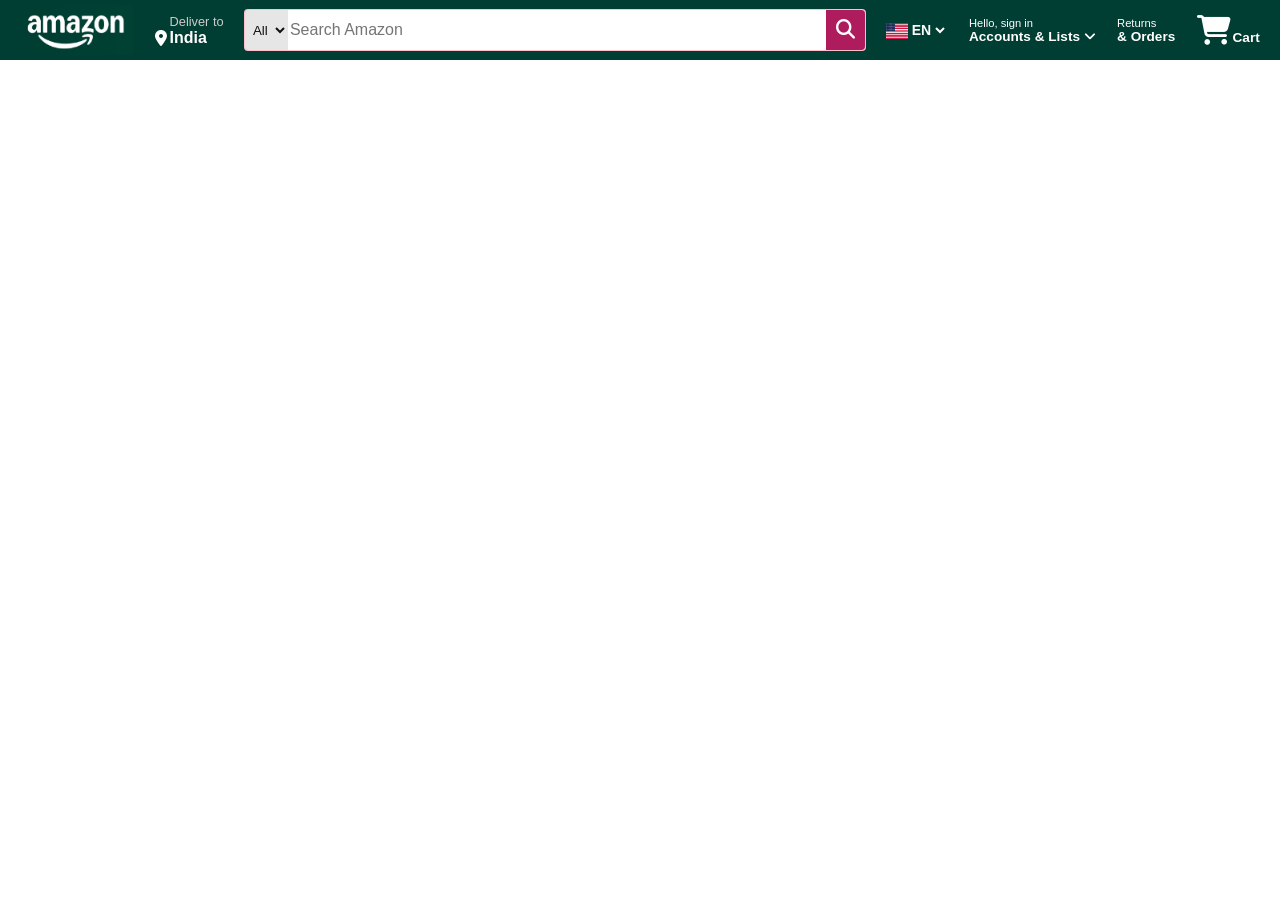
==== Amazon Clone/index.html @ ecc968e3 "Amazon Clone" ====
<!DOCTYPE html>
<html lang="en">
<head>
    <meta charset="UTF-8">
    <meta name="viewport" content="width=device-width, initial-scale=1.0">
    <title>Amazon</title>
    <link rel="stylesheet" href="https://cdnjs.cloudflare.com/ajax/libs/font-awesome/6.6.0/css/all.min.css" integrity="sha512-Kc323vGBEqzTmouAECnVceyQqyqdsSiqLQISBL29aUW4U/M7pSPA/gEUZQqv1cwx4OnYxTxve5UMg5GT6L4JJg==" crossorigin="anonymous" referrerpolicy="no-referrer" />
    <link rel="stylesheet" href="style.css">
</head>
<body>
    <header>
        <div class="navbar">
            <div class="nav-logo border">
                <div class="logo"></div>
            </div>

            <div class="nav-address border">
                <p class="deliver-to">Deliver to</p>
                <div class="add-icon">
                    <i class="fa-solid fa-location-dot"></i>
                    <p class="india">India</p>
                </div>
            </div>

            <div class="nav-search border">
                <select class="search-select">
                    <option>All</option>
                </select>
                <input placeholder="Search Amazon" class="search-input">
                <div class="search-icon">
                    <i class="fa-solid fa-magnifying-glass"></i>
                </div>
            </div>

            <div class="last-lang border">
                <img src="america-flag.png" class="lang-img">
                <select class="lang-text">
                    <option>EN <i class="fa-solid fa-angle-down"></i></option>
                </select>
            </div>

            <div class="signin border">
                <p class="hello">Hello, sign in</p>
                <p class="Accounts">Accounts & Lists <i class="fa-solid fa-angle-down"></i></p>
            </div>

            <div class="signin border">
                <p class="hello">Returns</p>
                <p class="Accounts">& Orders</p>
            </div>

            <div class="cart border">
                <i class="fa-solid fa-cart-shopping"></i>
                <p class="cart-text">Cart</p>
            </div>
        </div>
    </header>
</body>
</html>
---- Amazon Clone/style.css ----
* {
    margin: 0px;
    font-family: Arial, Helvetica, sans-serif;
    border: border-box;
}

.navbar {
    height: 60px;
    background-color: #003d32;
    color: white;
    display: flex;
    align-items: center;
    justify-content: space-evenly;
}

/* box1 - logo */
.nav-logo {
    height: 50px;
    width: 113px;
}

.logo {
    background-image: url("amazon-logo.png");
    background-size: cover;
    height: 50px;
    width: 100%;
}

/* hover border for all */
.border {
    border: 1.5px solid transparent;
}

.border:hover {
    border: 1.5px solid white;
}

/* box 2 - address */
.deliver-to {
    color: #cccccc;
    font-size: 0.80rem;
    margin-left: 15px;
}

.india {
    color: #ffffff;
    font-size: 1rem;
    margin-left: 3px;
    font-weight: 700;
}

.add-icon {
    display: flex;
    align-items: center;
}

/* box 3 - search */
.nav-search {
    display: flex;
    justify-content: space-evenly;
    background-color: pink;
    width: 620px;
    height: 40px;
    border-radius: 4px;
}

.nav-search:hover {
    border: 2px solid rgba(171, 19, 88, 0.949);
}
.search-select {
    background-color: #e6e6e6;
    width: 50px;
    text-align: center;
    border-top-left-radius: 4px;
    border-bottom-left-radius: 4px;
    border: none;
    color: #0f1111;
}

.search-input {
    width: 100%;
    font-size: 1rem;
    border: none;
}

.search-icon {
    width: 45px;
    display: flex;
    justify-content: center;
    align-items: center;
    font-size: 1.2rem;
    background-color: rgba(171, 19, 88, 0.949);
    border-top-right-radius: 4px;
    border-bottom-right-radius: 4px;
}

/* box 4 - end part */
.nav-last {
    display: flex;;
}

.last-lang {
    display: flex;
    align-items: flex-end;
    justify-content: flex-end;
}

.lang-text {
    background-color: #003d32;
    color: white;
    border: none;
    font-size: 14px;
    font-weight: 700;
}

.lang-img {
    width: 21.6px;
    height: 16.2px;
}

.hello {
    font-size: 0.7rem;
}

.Accounts {
    font-size: 0.85rem;
    font-weight: 700;
}

.cart {
    display: flex;
    justify-content: end;
    align-items: end;
}

.cart i {
    font-size: 30px;
}

.cart-text {
    font-size: 0.85rem;
    font-weight: 700;
    margin-left: 2px;
}
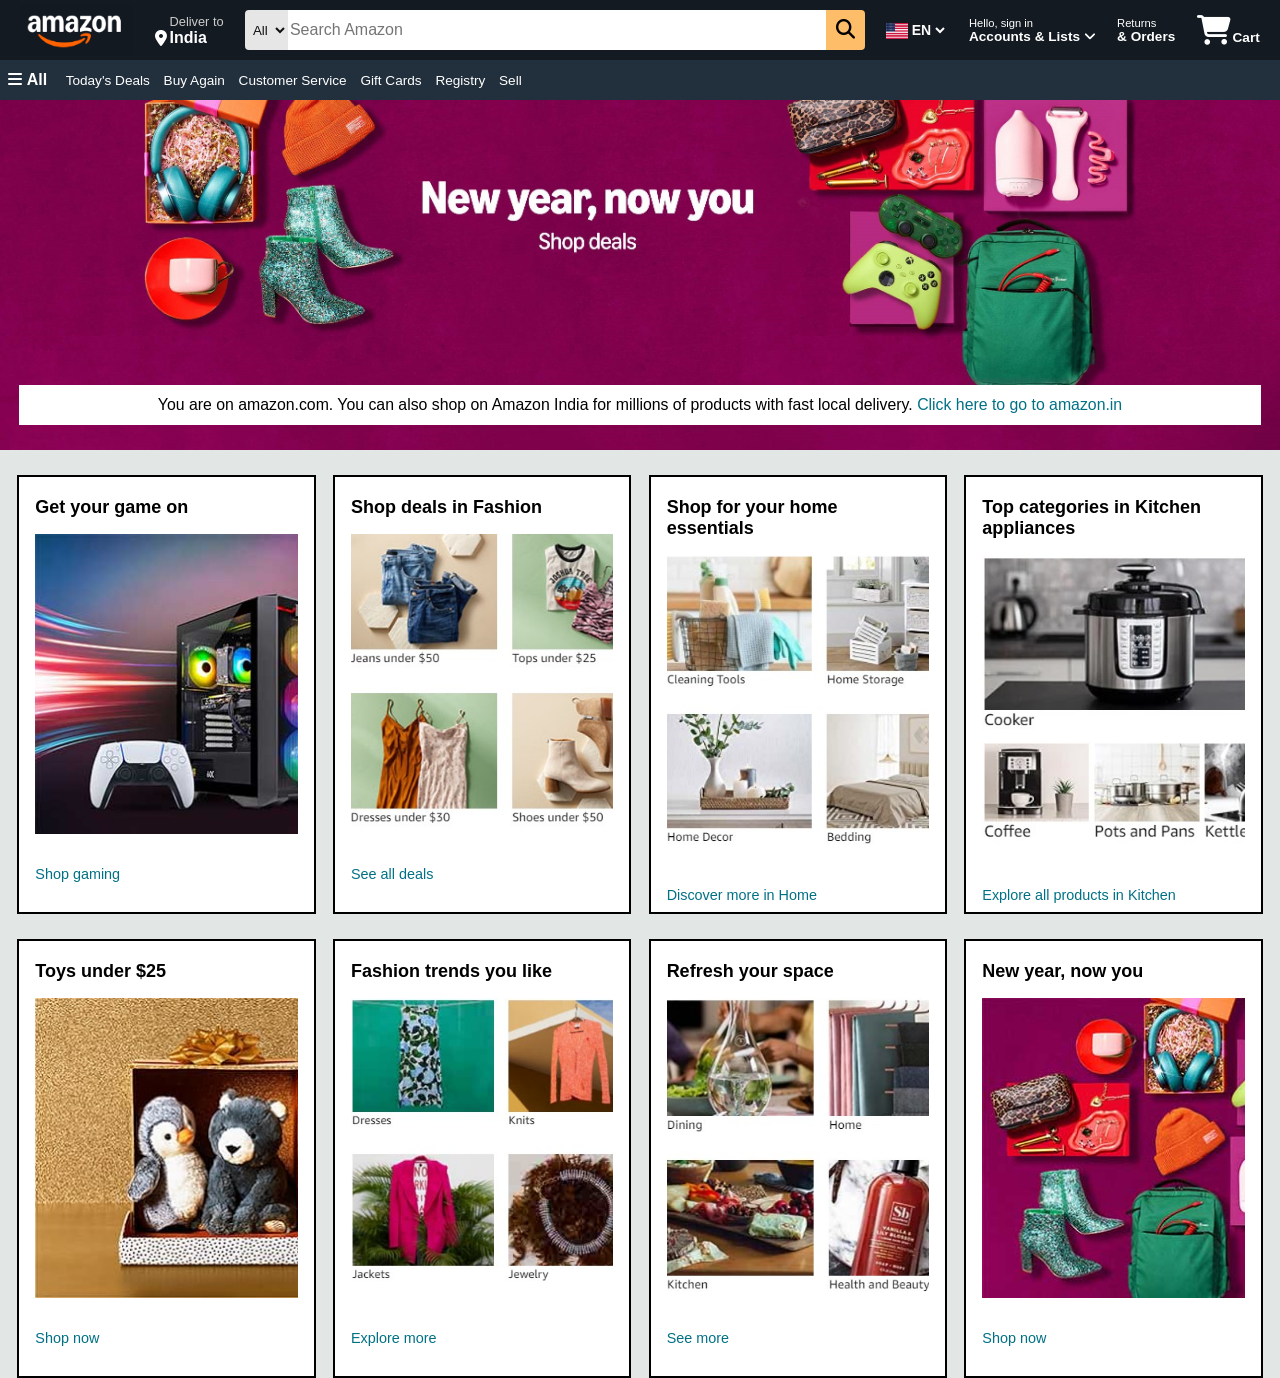
==== commit 3a335fcf: "Added the panel below Navigation bar along with the main section." ====
--- a/Amazon Clone/index.html
+++ b/Amazon Clone/index.html
@@ -54,6 +54,87 @@
                 <p class="cart-text">Cart</p>
             </div>
         </div>
+
+        <div class="panel">
+            <div class="panel-all">
+                <i class="fa-solid fa-bars"></i>
+                <b>All</b>
+            </div>
+
+            <div class="panel-options">
+                <p>Today's Deals</p>
+                <p>Buy Again</p>
+                <p>Customer Service</p>
+                <p>Gift Cards</p>
+                <p>Registry</p>
+                <p>Sell</p>
+            </div>
+        </div>
     </header>
+
+    <div class="hero-section">
+        <div class="hero-message">
+            <p>You are on amazon.com. You can also shop on Amazon India for millions of products with fast local delivery. <a>Click here to go to amazon.in</a></p>
+        </div>
+    </div>
+
+    <div class="shop-section">
+        <div class="box1 box">
+            <div class="box-content">
+                <h2>Get your game on</h2>
+                <div class="box-img" style="background-image: url('img1.jpg')"></div>
+                <p>Shop gaming</p>
+            </div>
+        </div>
+        <div class="box2 box">
+            <div class="box-content">
+                <h2>Shop deals in Fashion</h2>
+                <div class="box-img" style="background-image: url('img2.jpg')"></div>
+                <p>See all deals</p>
+            </div>
+        </div>
+        <div class="box3 box">
+            <div class="box-content">
+                <h2>Shop for your home essentials</h2>
+                <div class="box-img" style="background-image: url('img3.jpg')"></div>
+                <p>Discover more in Home</p>
+            </div>
+        </div>
+        <div class="box4 box">
+            <div class="box-content">
+                <h2>Top categories in Kitchen appliances</h2>
+                <div class="box-img" style="background-image: url('img4.jpg')"></div>
+                <p>Explore all products in Kitchen</p>
+            </div>
+        </div>
+        <div class="box5 box">
+            <div class="box-content">
+                <h2>Toys under $25</h2>
+                <div class="box-img" style="background-image: url('img5.jpg')"></div>
+                <p>Shop now</p>
+            </div>
+        </div>
+        <div class="box6 box">
+            <div class="box-content">
+                <h2>Fashion trends you like</h2>
+                <div class="box-img" style="background-image: url('img6.jpg')"></div>
+                <p>Explore more</p>
+            </div>
+        </div>
+        <div class="box7 box">
+            <div class="box-content">
+                <h2>Refresh your space</h2>
+                <div class="box-img" style="background-image: url('img7.jpg')"></div>
+                <p>See more</p>
+            </div>
+        </div>
+        <div class="box8 box">
+            <div class="box-content">
+                <h2>New year, now you</h2>
+                <div class="box-img" style="background-image: url('img8.jpg')"></div>
+                <p>Shop now</p>
+            </div>
+        </div>
+    </div>
 </body>
 </html>
--- a/Amazon Clone/style.css
+++ b/Amazon Clone/style.css
@@ -6,7 +6,7 @@
 
 .navbar {
     height: 60px;
-    background-color: #003d32;
+    background-color: #131A22;
     color: white;
     display: flex;
     align-items: center;
@@ -58,14 +58,14 @@
 .nav-search {
     display: flex;
     justify-content: space-evenly;
-    background-color: pink;
+    background-color: #131A22;
     width: 620px;
     height: 40px;
     border-radius: 4px;
 }
 
 .nav-search:hover {
-    border: 2px solid rgba(171, 19, 88, 0.949);
+    border: 2px solid #000000;
 }
 .search-select {
     background-color: #e6e6e6;
@@ -89,9 +89,10 @@
     justify-content: center;
     align-items: center;
     font-size: 1.2rem;
-    background-color: rgba(171, 19, 88, 0.949);
+    background-color: #FEBD69;
     border-top-right-radius: 4px;
     border-bottom-right-radius: 4px;
+    color: black;
 }
 
 /* box 4 - end part */
@@ -106,7 +107,7 @@
 }
 
 .lang-text {
-    background-color: #003d32;
+    background-color: #131A22;
     color: white;
     border: none;
     font-size: 14px;
@@ -141,4 +142,85 @@
     font-size: 0.85rem;
     font-weight: 700;
     margin-left: 2px;
+}
+
+/* panel */
+.panel {
+    height: 40px;
+    background-color: #222f3d;
+    display: flex;
+    color: #ffffff;
+    align-items: center;
+    justify-content: space-evenly;
+}
+
+.panel-options p {
+    display: inline;
+    margin-left: 10px;
+}
+
+.panel-options {
+    width:95%;
+    font-size: 0.85rem;
+}
+
+/* hero-section */
+.hero-section {
+    background-image: url("hero-section.jpg");
+    background-size: cover;
+    height: 350px; 
+    display: flex;
+    justify-content: center;
+    align-items: flex-end;
+}
+
+.hero-message {
+    background-color:white;
+    color: black;
+    height:40px;
+    display:flex;
+    align-items: center;
+    justify-content: center;
+    font-size: 0.99rem;
+    width: 97%;
+    margin-bottom: 25px;
+}
+
+.hero-message a {
+    color: #007185
+}
+
+/* shop-section */
+.shop-section {
+    display: flex;
+    flex-wrap: wrap;
+    justify-content: space-evenly;
+    background-color: #e2e7e6;
+}
+
+.box {
+    border: 2px solid black;
+    height: 400px;
+    width: 23%;
+    background-color: white;
+    padding: 20px 0px 15px;
+    margin-top:25px;
+}
+
+.box-img {
+    height: 300px;  
+    background-size: cover;
+    margin-top: 1rem;
+    margin-bottom: 2rem;
+}
+
+.box-content {
+    margin-left: 1rem;
+    margin-right: 1rem;
+    font-size: 0.75rem;
+}
+
+.box-content p {
+    color:#007185;
+    font-size: 0.90rem;
 }
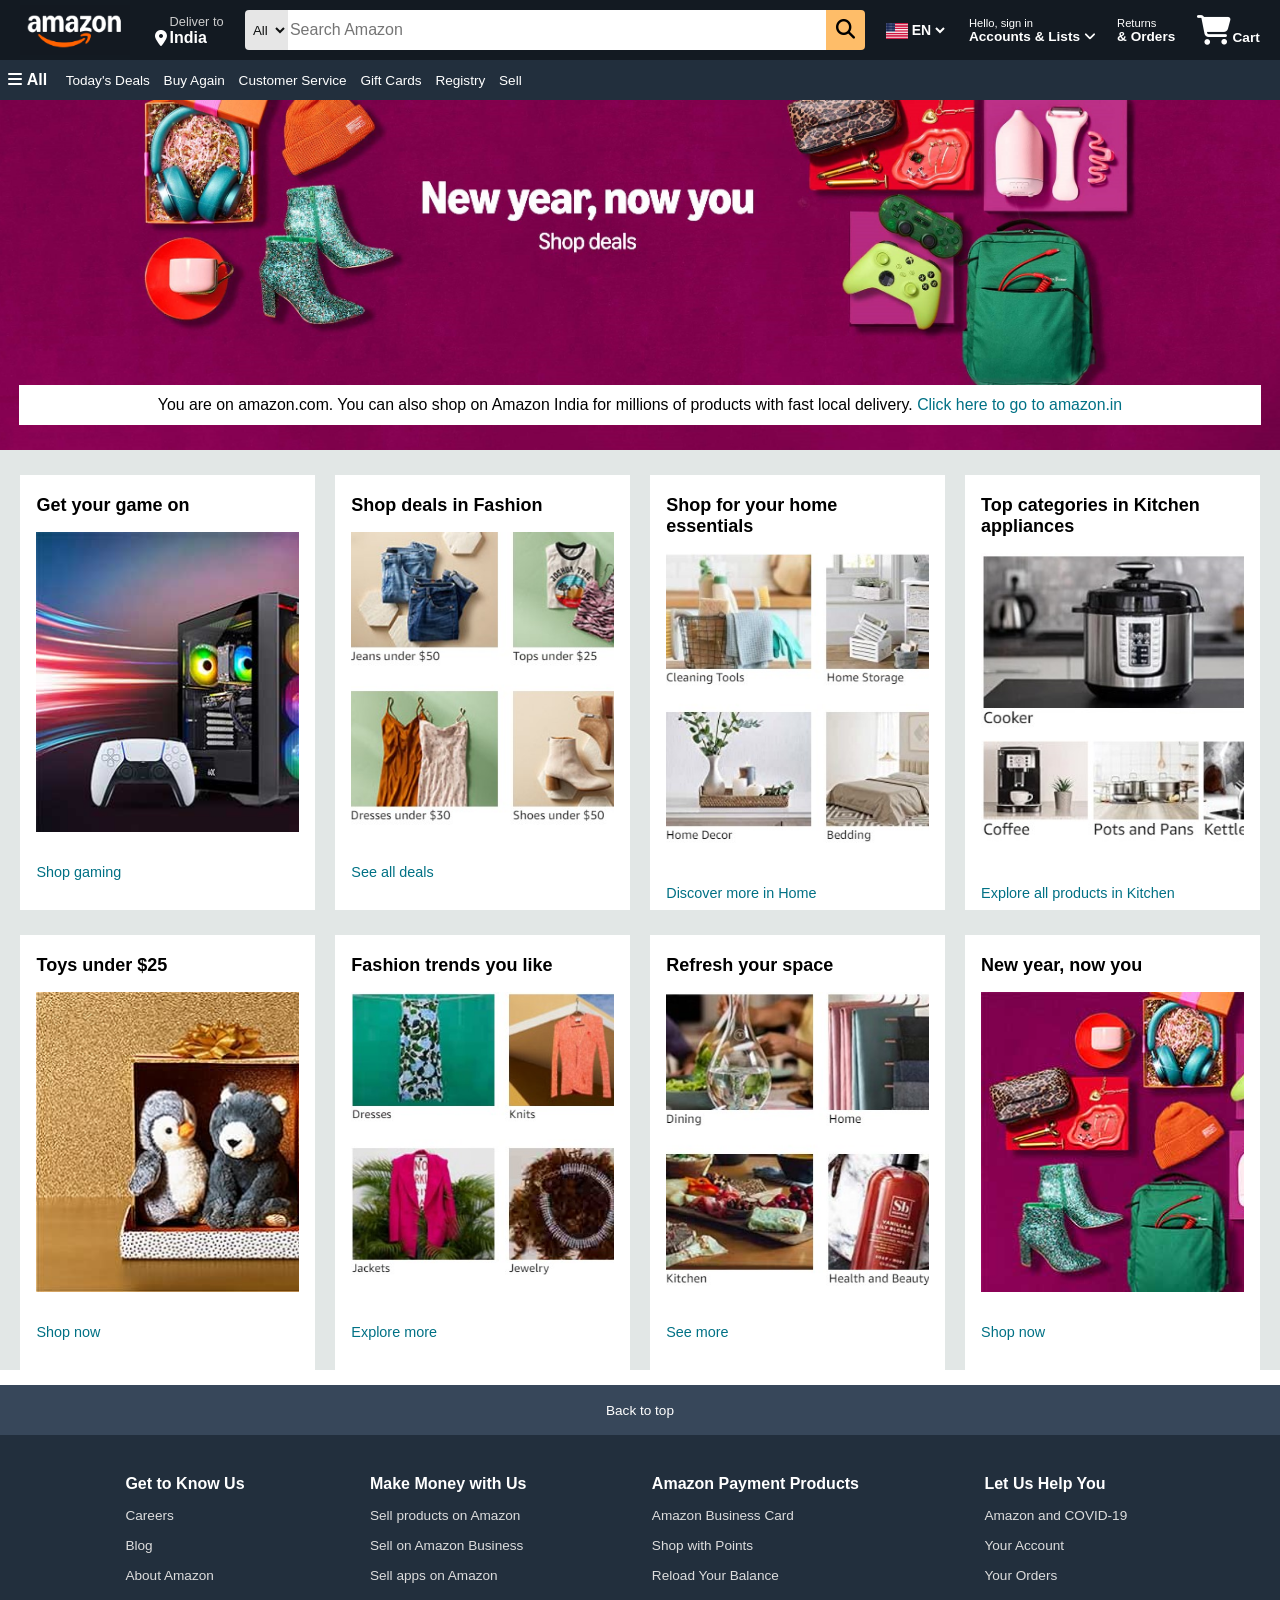
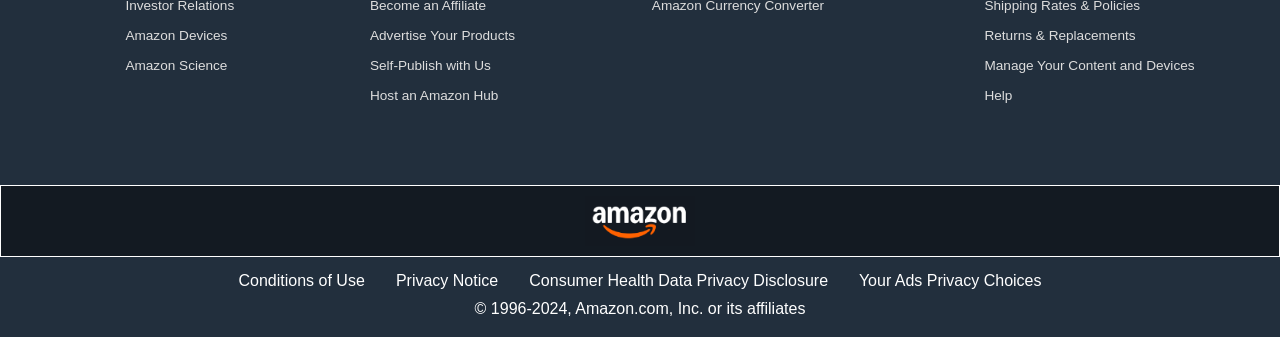
==== commit 7e99e915: "Added the footer." ====
--- a/Amazon Clone/index.html
+++ b/Amazon Clone/index.html
@@ -136,5 +136,69 @@
             </div>
         </div>
     </div>
+
+    <footer>
+        <div class="foot-panel1">
+            Back to top
+        </div>
+
+        <div class="foot-panel2">
+            <ul>
+                <p><b>Get to Know Us</b></p>
+                <a>Careers</a>
+                <a>Blog</a>
+                <a>About Amazon</a>
+                <a>Investor Relations</a>
+                <a>Amazon Devices</a>
+                <a>Amazon Science</a>
+            </ul>
+            <ul>
+                <p><b>Make Money with Us</b></p>
+                <a>Sell products on Amazon</a>
+                <a>Sell on Amazon Business</a>
+                <a>Sell apps on Amazon</a>
+                <a>Become an Affiliate</a>
+                <a>Advertise Your Products</a>
+                <a>Self-Publish with Us</a>
+                <a>Host an Amazon Hub</a>
+            </ul>
+            <ul>
+                <p><b>Amazon Payment Products</b></p>
+                <a>Amazon Business Card</a>
+                <a>Shop with Points</a>
+                <a>Reload Your Balance</a>
+                <a>Amazon Currency Converter</a>
+            </ul>
+            <ul>
+                <p><b>Let Us Help You</b></p>
+                <a>Amazon and COVID-19</a>
+                <a>Your Account</a>
+                <a>Your Orders</a>
+                <a>Shipping Rates & Policies</a>
+                <a>Returns & Replacements</a>
+                <a>Manage Your Content and Devices</a>
+                <a>Help</a>
+            </ul>
+        </div>
+
+        <div class="foot-panel3">
+            <div class="logo">
+
+            </div>
+        </div>
+
+        <div class="foot-panel4">
+            <div class="pages">
+                <a>Conditions of Use &nbsp &nbsp &nbsp</a>
+                <a>Privacy Notice &nbsp &nbsp &nbsp</a>
+                <a>Consumer Health Data Privacy Disclosure &nbsp &nbsp &nbsp</a>
+                <a>Your Ads Privacy Choices</a>
+            </div>
+
+            <div class="copyright">
+                © 1996-2024, Amazon.com, Inc. or its affiliates
+            </div>
+        </div>
+    </footer>
 </body>
 </html>
--- a/Amazon Clone/style.css
+++ b/Amazon Clone/style.css
@@ -199,7 +199,6 @@
 }
 
 .box {
-    border: 2px solid black;
     height: 400px;
     width: 23%;
     background-color: white;
@@ -223,4 +222,70 @@
 .box-content p {
     color:#007185;
     font-size: 0.90rem;
+}
+
+footer {
+    margin-top: 15px;
+}
+
+.foot-panel1 {
+    background-color:#37475a;
+    color: white;
+    height: 50px;
+    display: flex;
+    align-items: center;
+    justify-content: center;
+    font-size: 0.85rem;
+}
+
+.foot-panel2 {
+    background-color: #222f3d;
+    color: white;
+    height: 350px;
+    display:flex;
+    justify-content: space-evenly;
+}
+
+ul a {
+    display:block;
+    font-size:0.85rem;
+    margin-top:15px;
+    color: #dddddd;
+}
+
+ul p {
+    font-size: 1rem;
+    margin-top: 40px;
+}
+
+.foot-panel3 {
+    background-color: #131A22;
+    border: 0.5px solid white;
+    height: 70px;
+    display:flex;
+    justify-content: center;
+    align-items: center;
+}
+
+.logo {
+    background-image: url("amazon-logo.png");
+    background-size: cover;
+    height: 50px;
+    width: 110px;
+}
+
+.foot-panel4 {
+    background-color: #222f3d;
+    color: white;
+    height: 80px;
+    font-size: 1rem;
+    text-align: center;
+}
+
+.pages {
+    padding-top: 15px;
+}
+
+.copyright {
+    padding-top: 10px;
 }
